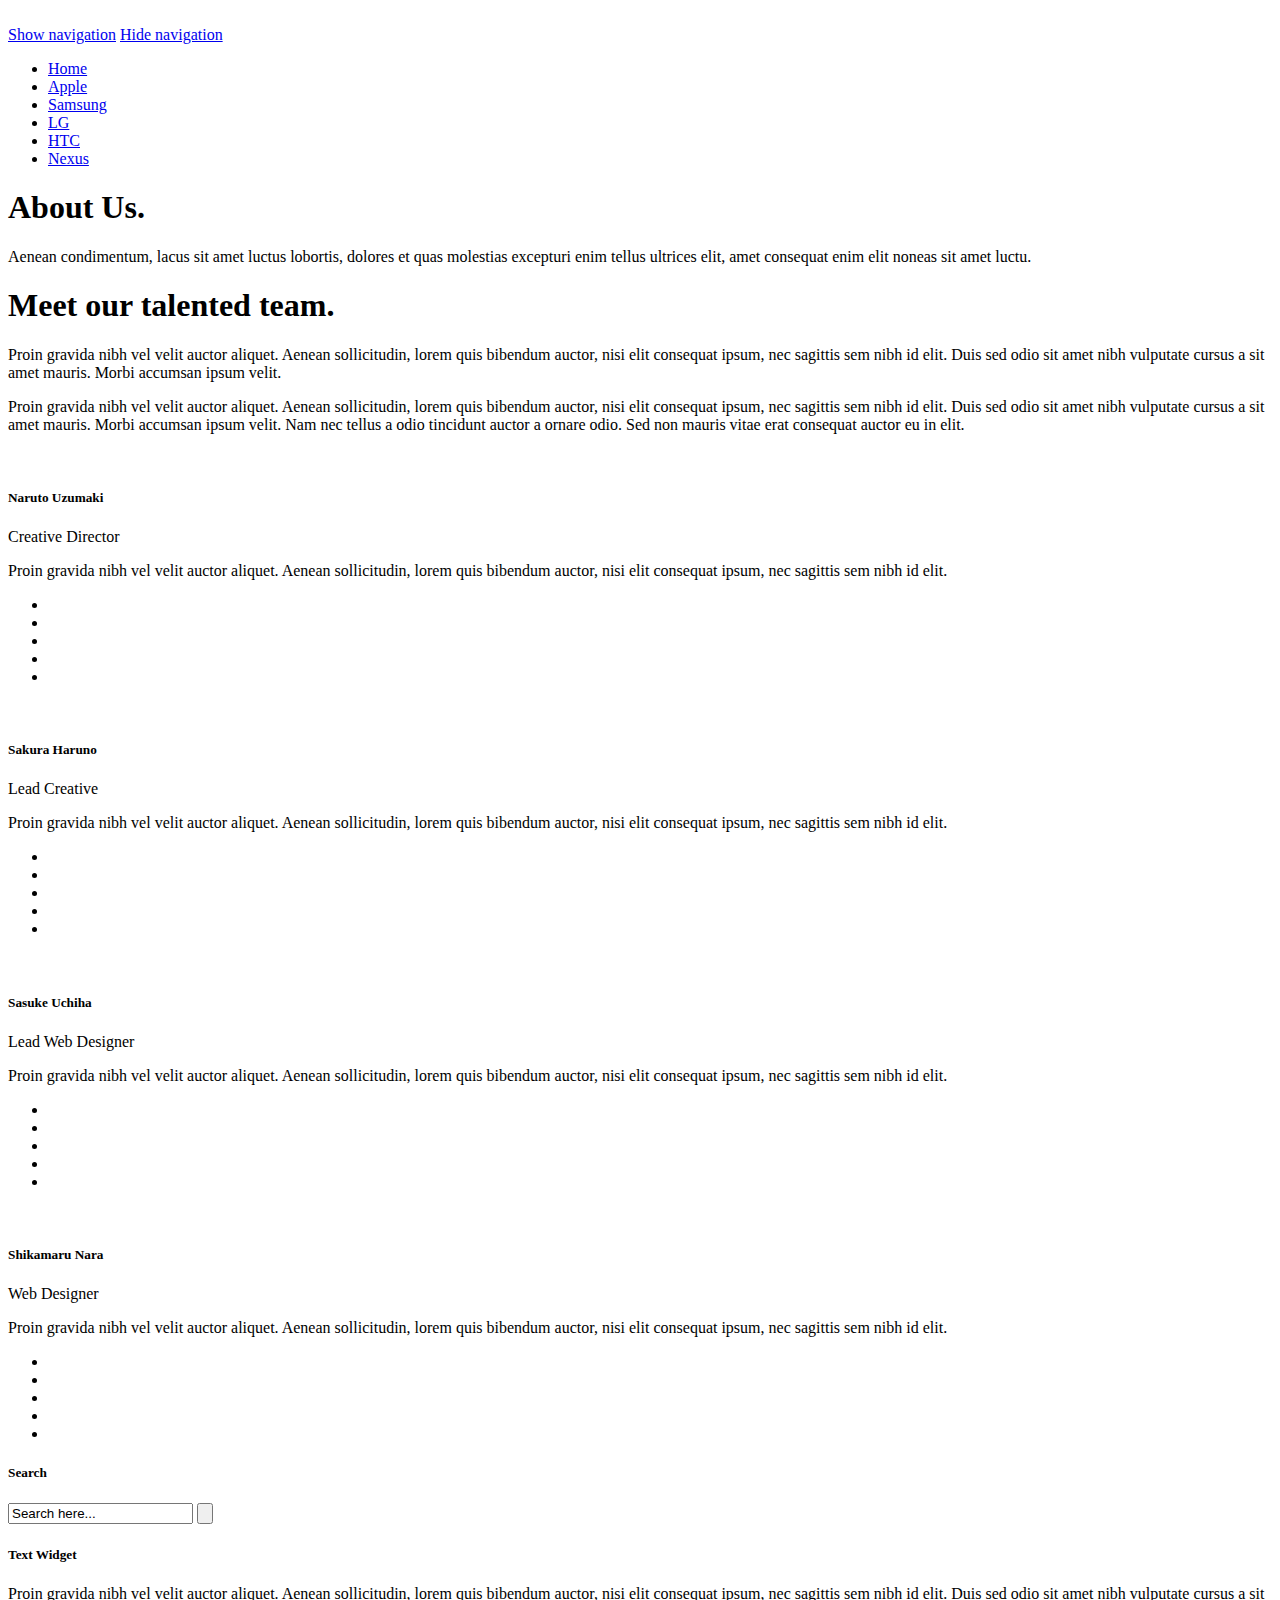
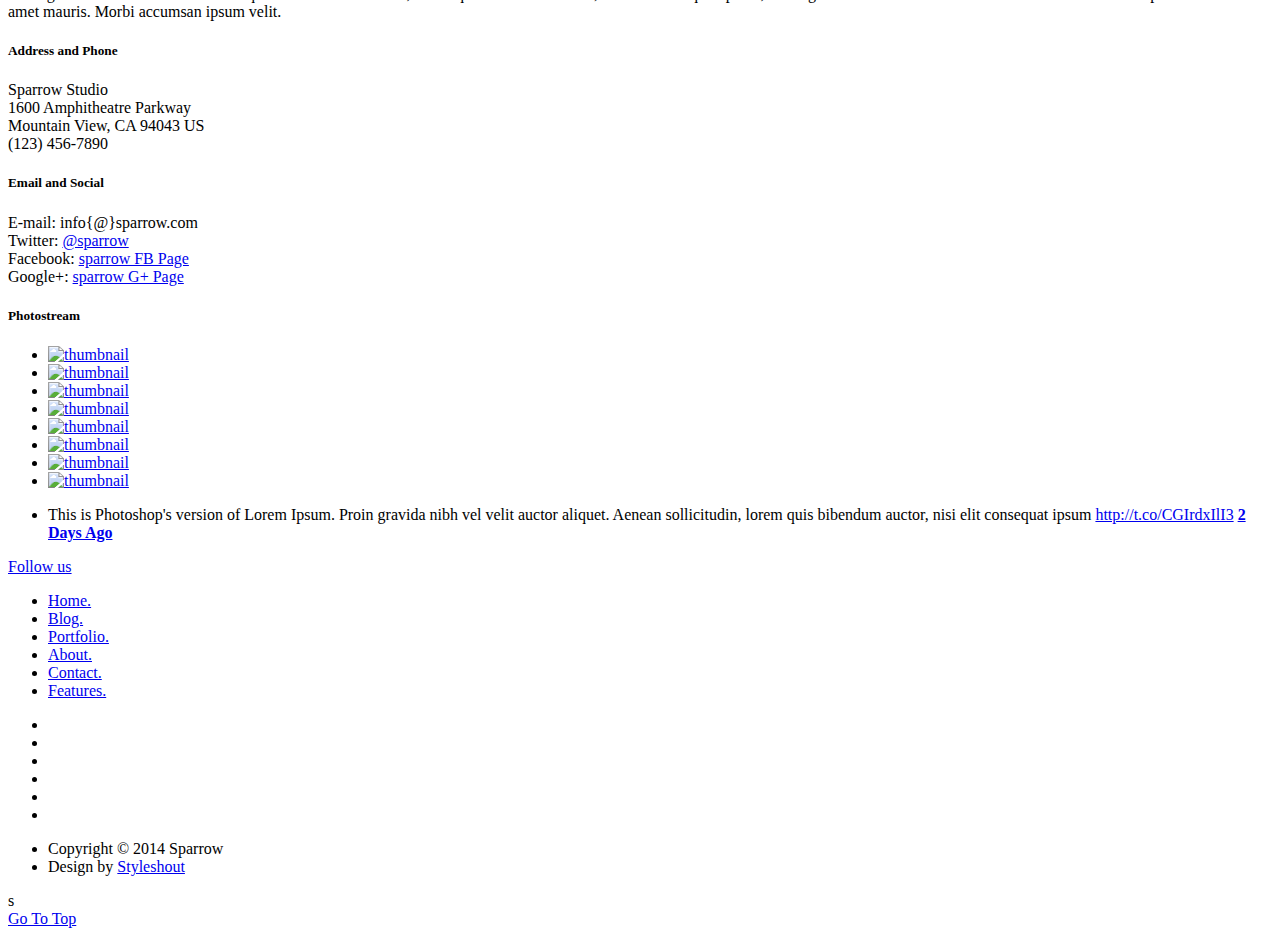
==== about.html @ 1928d03b "Change title of LG" ====
<!DOCTYPE html>
<!--[if lt IE 8 ]><html class="no-js ie ie7" lang="en"> <![endif]-->
<!--[if IE 8 ]><html class="no-js ie ie8" lang="en"> <![endif]-->
<!--[if (gte IE 8)|!(IE)]><!--><html class="no-js" lang="en"> <!--<![endif]-->
<head>

   <!--- Basic Page Needs
   ================================================== -->
   <meta charset="utf-8">
	<title>LG| SP</title>
	<meta name="description" content="">
	<meta name="author" content="">

   <!-- Mobile Specific Metas
   ================================================== -->
	<meta name="viewport" content="width=device-width, initial-scale=1, maximum-scale=1">

	<!-- CSS
    ================================================== -->
   <link rel="stylesheet" href="css/default.css">
	<link rel="stylesheet" href="css/layout.css">
   <link rel="stylesheet" href="css/media-queries.css">

   <!-- Script
   ================================================== -->
	<script src="js/modernizr.js"></script>

   <!-- Favicons
	================================================== -->
	<link rel="shortcut icon" href="favicon.ico" >

</head>

<body>

   <!-- Header
   ================================================== -->
   <header>

      <div class="row">

         <div class="twelve columns">

            <div class="logo">
               <a href="index.html"><img alt="" src="images/logo.png"></a>
            </div>

            <nav id="nav-wrap">

               <a class="mobile-btn" href="#nav-wrap" title="Show navigation">Show navigation</a>
	            <a class="mobile-btn" href="#" title="Hide navigation">Hide navigation</a>

               <ul id="nav" class="nav">

	               <li><a href="index.html">Home</a></li>
	               <li><span><a href="blog.html">Apple</a></span>
                  </li>
                  <li><span><a href="portfolio.html">Samsung</a></span>
                  </li>
	               <li class="current"><a href="about.html">LG</a></li>
                  <li><a href="contact.html">HTC</a></li>
                  <li><a href="styles.html">Nexus</a></li>

               </ul> <!-- end #nav -->

            </nav> <!-- end #nav-wrap -->

         </div>

      </div>

   </header> <!-- Header End -->

   <!-- Page Title
   ================================================== -->
   <div id="page-title">

      <div class="row">

         <div class="ten columns centered text-center">
            <h1>About Us<span>.</span></h1>

            <p>Aenean condimentum, lacus sit amet luctus lobortis, dolores et quas molestias excepturi
            enim tellus ultrices elit, amet consequat enim elit noneas sit amet luctu. </p>
         </div>

      </div>

   </div> <!-- Page Title End-->

   <!-- Content
   ================================================== -->
   <div class="content-outer">

      <div id="page-content" class="row page">

         <div id="primary" class="eight columns">

            <section>

               <h1>Meet our talented team.</h1>

               <p class="lead">Proin gravida nibh vel velit auctor aliquet. Aenean sollicitudin, lorem quis bibendum auctor,
               nisi elit consequat ipsum, nec sagittis sem nibh id elit. Duis sed odio sit amet nibh vulputate
               cursus a sit amet mauris. Morbi accumsan ipsum velit. </p>

               <p>Proin gravida nibh vel velit auctor aliquet. Aenean sollicitudin, lorem quis bibendum auctor,
               nisi elit consequat ipsum, nec sagittis sem nibh id elit. Duis sed odio sit amet nibh vulputate
               cursus a sit amet mauris. Morbi accumsan ipsum velit. Nam nec tellus a odio tincidunt auctor a
               ornare odio. Sed non  mauris vitae erat consequat auctor eu in elit. </p>

               <div class="row">

                  <div id="team-wrapper" class="bgrid-halves cf">

                     <div class="column member">

                        <img src="images/team/team-img-01.jpg" alt=""/>

                        <div class"member-name">
                           <h5>Naruto Uzumaki</h5>
                           <span>Creative Director</span>
                        </div>

                        <p>Proin gravida nibh vel velit auctor aliquet. Aenean sollicitudin, lorem quis bibendum auctor,
                          nisi elit consequat ipsum, nec sagittis sem nibh id elit. </p>

                        <ul class="member-social">
                           <li><a href="#"><i class="fa fa-facebook"></i></a></li>
                           <li><a href="#"><i class="fa fa-twitter"></i></a></li>
                           <li><a href="#"><i class="fa fa-google-plus"></i></a></li>
                           <li><a href="#"><i class="fa fa-linkedin"></i></a></li>
                           <li><a href="#"><i class="fa fa-skype"></i></a></li>
                        </ul>

            			</div>

                     <div class="column member">

                        <img src="images/team/team-img-02.jpg" alt=""/>

                        <div class"member-name">
                           <h5>Sakura Haruno</h5>
                           <span>Lead Creative</span>
                        </div>

                        <p>Proin gravida nibh vel velit auctor aliquet. Aenean sollicitudin, lorem quis bibendum auctor,
                          nisi elit consequat ipsum, nec sagittis sem nibh id elit. </p>

                        <ul class="member-social">
                           <li><a href="#"><i class="fa fa-facebook"></i></a></li>
                           <li><a href="#"><i class="fa fa-twitter"></i></a></li>
                           <li><a href="#"><i class="fa fa-google-plus"></i></a></li>
                           <li><a href="#"><i class="fa fa-linkedin"></i></a></li>
                           <li><a href="#"><i class="fa fa-skype"></i></a></li>
                        </ul>

            			</div>

                     <div class="column member">

                        <img src="images/team/team-img-03.jpg" alt=""/>

                        <div class"member-name">
                           <h5>Sasuke Uchiha</h5>
                           <span>Lead Web Designer</span>
                        </div>

                        <p>Proin gravida nibh vel velit auctor aliquet. Aenean sollicitudin, lorem quis bibendum auctor,
                          nisi elit consequat ipsum, nec sagittis sem nibh id elit. </p>

                        <ul class="member-social">
                           <li><a href="#"><i class="fa fa-facebook"></i></a></li>
                           <li><a href="#"><i class="fa fa-twitter"></i></a></li>
                           <li><a href="#"><i class="fa fa-google-plus"></i></a></li>
                           <li><a href="#"><i class="fa fa-linkedin"></i></a></li>
                           <li><a href="#"><i class="fa fa-skype"></i></a></li>
                        </ul>

            			</div>

                     <div class="column member">

                        <img src="images/team/team-img-03.jpg" alt=""/>

                        <div class"member-name">
                           <h5>Shikamaru Nara</h5>
                           <span>Web Designer</span>
                        </div>

                        <p>Proin gravida nibh vel velit auctor aliquet. Aenean sollicitudin, lorem quis bibendum auctor,
                          nisi elit consequat ipsum, nec sagittis sem nibh id elit. </p>

                        <ul class="member-social">
                           <li><a href="#"><i class="fa fa-facebook"></i></a></li>
                           <li><a href="#"><i class="fa fa-twitter"></i></a></li>
                           <li><a href="#"><i class="fa fa-google-plus"></i></a></li>
                           <li><a href="#"><i class="fa fa-linkedin"></i></a></li>
                           <li><a href="#"><i class="fa fa-skype"></i></a></li>
                        </ul>

            			</div>

                  </div> <!-- Team wrapper End -->

               </div> <!-- row End -->

            </section> <!-- section end -->

         </div> <!-- primary end -->

         <div id="secondary" class="four columns end">

            <aside id="sidebar">

               <div class="widget widget_search">
                  <h5>Search</h5>
                  <form action="#">

                     <input class="text-search" type="text" onfocus="if (this.value == 'Search here...') { this.value = ''; }" onblur="if(this.value == '') { this.value = 'Search here...'; }" value="Search here...">
                     <input type="submit" class="submit-search" value="">

                  </form>
               </div>

               <div class="widget widget_text">
                  <h5 class="widget-title">Text Widget</h5>
                  <div class="textwidget">Proin gravida nibh vel velit auctor aliquet.
                  Aenean sollicitudin, lorem quis bibendum auctor, nisi elit consequat ipsum,
                  nec sagittis sem nibh id elit. Duis sed odio sit amet nibh vulputate cursus
                  a sit amet mauris. Morbi accumsan ipsum velit. </div>
		         </div>

               <div class="widget widget_contact">
					   <h5>Address and Phone</h5>
					   <p class="address">
						   Sparrow Studio<br>
						   1600 Amphitheatre Parkway <br>
						   Mountain View, CA 94043 US<br>
						   <span>(123) 456-7890</span>
					   </p>

					   <h5>Email and Social</h5>
					   <p>
                     E-mail: info{@}sparrow.com<br>
                     Twitter: <a href="#">@sparrow</a><br>
                     Facebook: <a href="#">sparrow FB Page</a><br>
                     Google+: <a href="#">sparrow G+ Page</a>
                  </p>
				   </div>

               <div class="widget widget_photostream">
                  <h5>Photostream</h5>
                  <ul class="photostream cf">
                     <li><a href="#"><img src="images/thumb.jpg" alt="thumbnail"></a></li>
                     <li><a href="#"><img src="images/thumb.jpg" alt="thumbnail"></a></li>
                     <li><a href="#"><img src="images/thumb.jpg" alt="thumbnail"></a></li>
                     <li><a href="#"><img src="images/thumb.jpg" alt="thumbnail"></a></li>
                     <li><a href="#"><img src="images/thumb.jpg" alt="thumbnail"></a></li>
                     <li><a href="#"><img src="images/thumb.jpg" alt="thumbnail"></a></li>
                     <li><a href="#"><img src="images/thumb.jpg" alt="thumbnail"></a></li>
                     <li><a href="#"><img src="images/thumb.jpg" alt="thumbnail"></a></li>
                  </ul>
	            </div>

            </aside>

         </div> <!-- secondary End-->

      </div> <!-- page-content End-->

   </div> <!-- Content End-->

   <!-- Tweets Section
   ================================================== -->
   <section id="tweets">

      <div class="row">

         <div class="tweeter-icon align-center">
            <i class="fa fa-twitter"></i>
         </div>

         <ul id="twitter" class="align-center">
            <li>
               <span>
               This is Photoshop's version  of Lorem Ipsum. Proin gravida nibh vel velit auctor aliquet.
               Aenean sollicitudin, lorem quis bibendum auctor, nisi elit consequat ipsum
               <a href="#">http://t.co/CGIrdxIlI3</a>
               </span>
               <b><a href="#">2 Days Ago</a></b>
            </li>
            <!--
            <li>
               <span>
               This is Photoshop's version  of Lorem Ipsum. Proin gravida nibh vel velit auctor aliquet.
               Aenean sollicitudin, lorem quis bibendum auctor, nisi elit consequat ipsum
               <a href="#">http://t.co/CGIrdxIlI3</a>
               </span>
               <b><a href="#">3 Days Ago</a></b>
            </li>
            -->
         </ul>

         <p class="align-center"><a href="#" class="button">Follow us</a></p>

      </div>

   </section> <!-- Tweet Section End-->

   <!-- footer
   ================================================== -->
   <footer>

      <div class="row">

         <div class="twelve columns">

            <ul class="footer-nav">
					<li><a href="#">Home.</a></li>
              	<li><a href="#">Blog.</a></li>
              	<li><a href="#">Portfolio.</a></li>
              	<li><a href="#">About.</a></li>
              	<li><a href="#">Contact.</a></li>
               <li><a href="#">Features.</a></li>
			   </ul>

            <ul class="footer-social">
               <li><a href="#"><i class="fa fa-facebook"></i></a></li>
               <li><a href="#"><i class="fa fa-twitter"></i></a></li>
               <li><a href="#"><i class="fa fa-google-plus"></i></a></li>
               <li><a href="#"><i class="fa fa-linkedin"></i></a></li>
               <li><a href="#"><i class="fa fa-skype"></i></a></li>
               <li><a href="#"><i class="fa fa-rss"></i></a></li>
            </ul>

            <ul class="copyright">
               <li>Copyright &copy; 2014 Sparrow</li> 
               <li>Design by <a href="http://www.styleshout.com/">Styleshout</a></li>               
            </ul>s

         </div>

         <div id="go-top" style="display: block;"><a title="Back to Top" href="#">Go To Top</a></div>

      </div>

   </footer> <!-- Footer End-->

   <!-- Java Script
   ================================================== -->
   <script src="http://ajax.googleapis.com/ajax/libs/jquery/1.10.2/jquery.min.js"></script>
   <script>window.jQuery || document.write('<script src="js/jquery-1.10.2.min.js"><\/script>')</script>
   <script type="text/javascript" src="js/jquery-migrate-1.2.1.min.js"></script>

   <script src="js/jquery.flexslider.js"></script>
   <script src="js/doubletaptogo.js"></script>
   <script src="js/init.js"></script> 

</body>

</html>
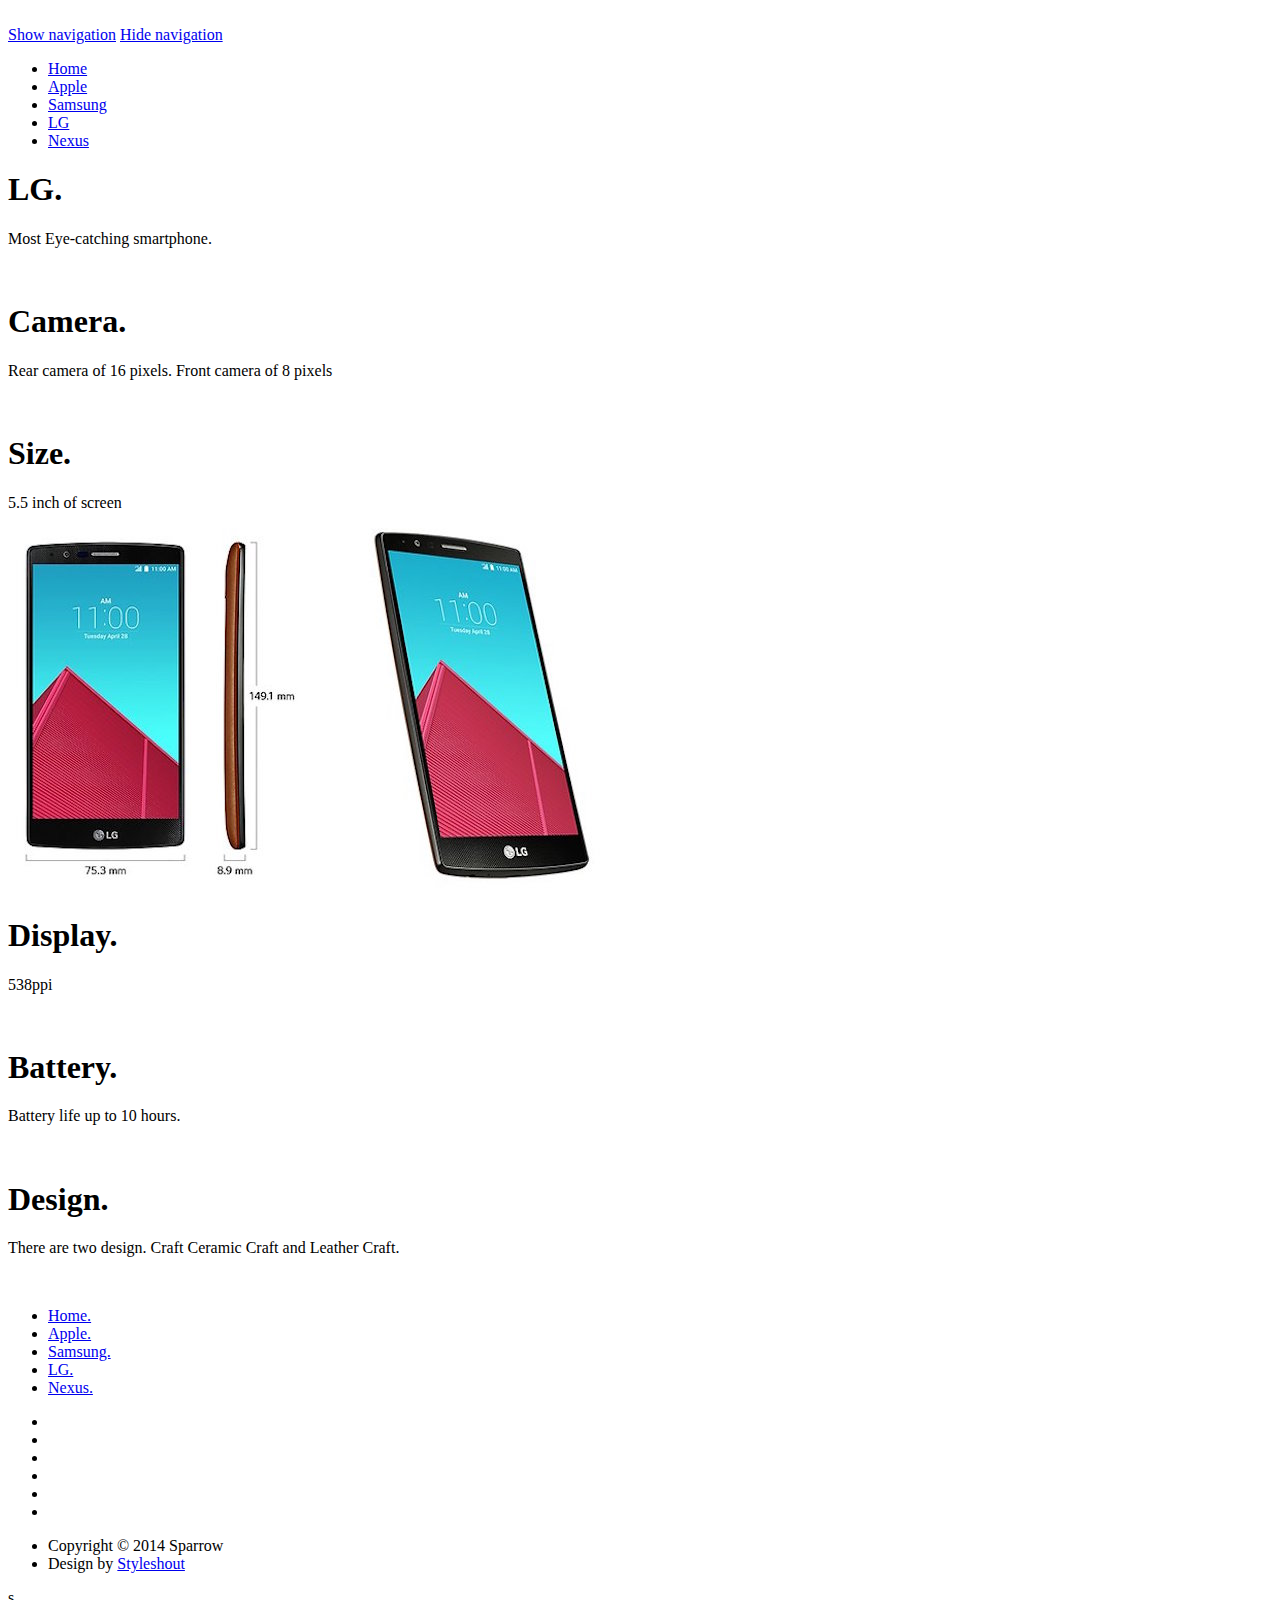
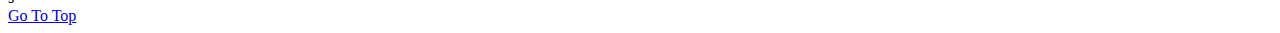
==== commit bc055bce: "Change picture size lg 2" ====
--- a/about.html
+++ b/about.html
@@ -58,8 +58,7 @@
                   <li><span><a href="portfolio.html">Samsung</a></span>
                   </li>
 	               <li class="current"><a href="about.html">LG</a></li>
-                  <li><a href="contact.html">HTC</a></li>
-                  <li><a href="styles.html">Nexus</a></li>
+                  <li><a href="contact.html">Nexus</a></li>
 
                </ul> <!-- end #nav -->
 
@@ -73,240 +72,132 @@
 
    <!-- Page Title
    ================================================== -->
+   <!-- Slide -->
+   <li>
+   <div id="page-title one">
+
+      <div class="row one">
+
+         <div class="ten columns centered text-center">
+            <h1>LG<span>.</span></h1>
+
+            <p>Most Eye-catching smartphone. </p>
+         </div>
+         <div class="slider-image">
+                        <img src="images/LG/lg g4.jpg" alt="" />
+                     </div>
+
+      </div>
+
+   </div> 
+   </li>
+
+   <!-- Slide -->
+   <li>
+
    <div id="page-title">
 
       <div class="row">
 
          <div class="ten columns centered text-center">
-            <h1>About Us<span>.</span></h1>
-
-            <p>Aenean condimentum, lacus sit amet luctus lobortis, dolores et quas molestias excepturi
-            enim tellus ultrices elit, amet consequat enim elit noneas sit amet luctu. </p>
-         </div>
-
-      </div>
-
-   </div> <!-- Page Title End-->
-
-   <!-- Content
-   ================================================== -->
-   <div class="content-outer">
-
-      <div id="page-content" class="row page">
-
-         <div id="primary" class="eight columns">
-
-            <section>
-
-               <h1>Meet our talented team.</h1>
-
-               <p class="lead">Proin gravida nibh vel velit auctor aliquet. Aenean sollicitudin, lorem quis bibendum auctor,
-               nisi elit consequat ipsum, nec sagittis sem nibh id elit. Duis sed odio sit amet nibh vulputate
-               cursus a sit amet mauris. Morbi accumsan ipsum velit. </p>
-
-               <p>Proin gravida nibh vel velit auctor aliquet. Aenean sollicitudin, lorem quis bibendum auctor,
-               nisi elit consequat ipsum, nec sagittis sem nibh id elit. Duis sed odio sit amet nibh vulputate
-               cursus a sit amet mauris. Morbi accumsan ipsum velit. Nam nec tellus a odio tincidunt auctor a
-               ornare odio. Sed non  mauris vitae erat consequat auctor eu in elit. </p>
-
-               <div class="row">
-
-                  <div id="team-wrapper" class="bgrid-halves cf">
-
-                     <div class="column member">
-
-                        <img src="images/team/team-img-01.jpg" alt=""/>
-
-                        <div class"member-name">
-                           <h5>Naruto Uzumaki</h5>
-                           <span>Creative Director</span>
-                        </div>
-
-                        <p>Proin gravida nibh vel velit auctor aliquet. Aenean sollicitudin, lorem quis bibendum auctor,
-                          nisi elit consequat ipsum, nec sagittis sem nibh id elit. </p>
-
-                        <ul class="member-social">
-                           <li><a href="#"><i class="fa fa-facebook"></i></a></li>
-                           <li><a href="#"><i class="fa fa-twitter"></i></a></li>
-                           <li><a href="#"><i class="fa fa-google-plus"></i></a></li>
-                           <li><a href="#"><i class="fa fa-linkedin"></i></a></li>
-                           <li><a href="#"><i class="fa fa-skype"></i></a></li>
-                        </ul>
-
-            			</div>
-
-                     <div class="column member">
-
-                        <img src="images/team/team-img-02.jpg" alt=""/>
-
-                        <div class"member-name">
-                           <h5>Sakura Haruno</h5>
-                           <span>Lead Creative</span>
-                        </div>
-
-                        <p>Proin gravida nibh vel velit auctor aliquet. Aenean sollicitudin, lorem quis bibendum auctor,
-                          nisi elit consequat ipsum, nec sagittis sem nibh id elit. </p>
-
-                        <ul class="member-social">
-                           <li><a href="#"><i class="fa fa-facebook"></i></a></li>
-                           <li><a href="#"><i class="fa fa-twitter"></i></a></li>
-                           <li><a href="#"><i class="fa fa-google-plus"></i></a></li>
-                           <li><a href="#"><i class="fa fa-linkedin"></i></a></li>
-                           <li><a href="#"><i class="fa fa-skype"></i></a></li>
-                        </ul>
-
-            			</div>
-
-                     <div class="column member">
-
-                        <img src="images/team/team-img-03.jpg" alt=""/>
-
-                        <div class"member-name">
-                           <h5>Sasuke Uchiha</h5>
-                           <span>Lead Web Designer</span>
-                        </div>
-
-                        <p>Proin gravida nibh vel velit auctor aliquet. Aenean sollicitudin, lorem quis bibendum auctor,
-                          nisi elit consequat ipsum, nec sagittis sem nibh id elit. </p>
-
-                        <ul class="member-social">
-                           <li><a href="#"><i class="fa fa-facebook"></i></a></li>
-                           <li><a href="#"><i class="fa fa-twitter"></i></a></li>
-                           <li><a href="#"><i class="fa fa-google-plus"></i></a></li>
-                           <li><a href="#"><i class="fa fa-linkedin"></i></a></li>
-                           <li><a href="#"><i class="fa fa-skype"></i></a></li>
-                        </ul>
-
-            			</div>
-
-                     <div class="column member">
-
-                        <img src="images/team/team-img-03.jpg" alt=""/>
-
-                        <div class"member-name">
-                           <h5>Shikamaru Nara</h5>
-                           <span>Web Designer</span>
-                        </div>
-
-                        <p>Proin gravida nibh vel velit auctor aliquet. Aenean sollicitudin, lorem quis bibendum auctor,
-                          nisi elit consequat ipsum, nec sagittis sem nibh id elit. </p>
-
-                        <ul class="member-social">
-                           <li><a href="#"><i class="fa fa-facebook"></i></a></li>
-                           <li><a href="#"><i class="fa fa-twitter"></i></a></li>
-                           <li><a href="#"><i class="fa fa-google-plus"></i></a></li>
-                           <li><a href="#"><i class="fa fa-linkedin"></i></a></li>
-                           <li><a href="#"><i class="fa fa-skype"></i></a></li>
-                        </ul>
-
-            			</div>
-
-                  </div> <!-- Team wrapper End -->
-
-               </div> <!-- row End -->
-
-            </section> <!-- section end -->
-
-         </div> <!-- primary end -->
-
-         <div id="secondary" class="four columns end">
-
-            <aside id="sidebar">
-
-               <div class="widget widget_search">
-                  <h5>Search</h5>
-                  <form action="#">
-
-                     <input class="text-search" type="text" onfocus="if (this.value == 'Search here...') { this.value = ''; }" onblur="if(this.value == '') { this.value = 'Search here...'; }" value="Search here...">
-                     <input type="submit" class="submit-search" value="">
-
-                  </form>
-               </div>
-
-               <div class="widget widget_text">
-                  <h5 class="widget-title">Text Widget</h5>
-                  <div class="textwidget">Proin gravida nibh vel velit auctor aliquet.
-                  Aenean sollicitudin, lorem quis bibendum auctor, nisi elit consequat ipsum,
-                  nec sagittis sem nibh id elit. Duis sed odio sit amet nibh vulputate cursus
-                  a sit amet mauris. Morbi accumsan ipsum velit. </div>
-		         </div>
-
-               <div class="widget widget_contact">
-					   <h5>Address and Phone</h5>
-					   <p class="address">
-						   Sparrow Studio<br>
-						   1600 Amphitheatre Parkway <br>
-						   Mountain View, CA 94043 US<br>
-						   <span>(123) 456-7890</span>
-					   </p>
-
-					   <h5>Email and Social</h5>
-					   <p>
-                     E-mail: info{@}sparrow.com<br>
-                     Twitter: <a href="#">@sparrow</a><br>
-                     Facebook: <a href="#">sparrow FB Page</a><br>
-                     Google+: <a href="#">sparrow G+ Page</a>
-                  </p>
-				   </div>
-
-               <div class="widget widget_photostream">
-                  <h5>Photostream</h5>
-                  <ul class="photostream cf">
-                     <li><a href="#"><img src="images/thumb.jpg" alt="thumbnail"></a></li>
-                     <li><a href="#"><img src="images/thumb.jpg" alt="thumbnail"></a></li>
-                     <li><a href="#"><img src="images/thumb.jpg" alt="thumbnail"></a></li>
-                     <li><a href="#"><img src="images/thumb.jpg" alt="thumbnail"></a></li>
-                     <li><a href="#"><img src="images/thumb.jpg" alt="thumbnail"></a></li>
-                     <li><a href="#"><img src="images/thumb.jpg" alt="thumbnail"></a></li>
-                     <li><a href="#"><img src="images/thumb.jpg" alt="thumbnail"></a></li>
-                     <li><a href="#"><img src="images/thumb.jpg" alt="thumbnail"></a></li>
-                  </ul>
-	            </div>
-
-            </aside>
-
-         </div> <!-- secondary End-->
-
-      </div> <!-- page-content End-->
-
-   </div> <!-- Content End-->
-
-   <!-- Tweets Section
-   ================================================== -->
-   <section id="tweets">
-
-      <div class="row">
-
-         <div class="tweeter-icon align-center">
-            <i class="fa fa-twitter"></i>
-         </div>
-
-         <ul id="twitter" class="align-center">
-            <li>
-               <span>
-               This is Photoshop's version  of Lorem Ipsum. Proin gravida nibh vel velit auctor aliquet.
-               Aenean sollicitudin, lorem quis bibendum auctor, nisi elit consequat ipsum
-               <a href="#">http://t.co/CGIrdxIlI3</a>
-               </span>
-               <b><a href="#">2 Days Ago</a></b>
-            </li>
-            <!--
-            <li>
-               <span>
-               This is Photoshop's version  of Lorem Ipsum. Proin gravida nibh vel velit auctor aliquet.
-               Aenean sollicitudin, lorem quis bibendum auctor, nisi elit consequat ipsum
-               <a href="#">http://t.co/CGIrdxIlI3</a>
-               </span>
-               <b><a href="#">3 Days Ago</a></b>
-            </li>
-            -->
-         </ul>
-
-         <p class="align-center"><a href="#" class="button">Follow us</a></p>
-
-      </div>
-
-   </section> <!-- Tweet Section End-->
+            <h1>Camera<span>.</span></h1>
+
+            <p>Rear camera of 16 pixels. Front camera of 8 pixels</p>
+         </div>
+         <div class="slider-image">
+                        <img src="images/LG/lg g4 camera.jpg" alt="" />
+                     </div>
+</div>
+
+      </div>
+
+   </div> 
+   </li>
+<!-- Slide -->
+   <li>
+
+   <div id="page-titleone">
+
+      <div class="row">
+
+         <div class="ten columns centered text-center">
+            <h1>Size<span>.</span></h1>
+
+            <p>5.5 inch of screen</p>
+         </div>
+         <div class="slider-image">
+                        <img src="images/LG/lg g4 size2.jpg" alt="" />
+                     </div>
+</div>
+
+      </div>
+
+   </div> 
+   </li>
+   <!-- Slide -->
+   <li>
+
+   <div id="page-title">
+
+      <div class="row">
+
+         <div class="ten columns centered text-center">
+            <h1>Display<span>.</span></h1>
+
+            <p>538ppi</p>
+         </div>
+         <div class="slider-image">
+                        <img src="image/LG/lg g4 display.jpg" alt="" />
+                     </div>
+
+      </div>
+
+   </div> 
+   </li>
+   <!-- Slide -->
+   <li>
+
+   <div id="page-titleone">
+
+      <div class="row one">
+
+         <div class="ten columns centered text-center">
+            <h1>Battery<span>.</span></h1>
+
+            <p>Battery life up to 10 hours.</p>
+         </div>
+         <div class="slider-image">
+                        <img src="images/LG/lg g4 battery.jpg" alt="" />
+                     </div>
+</div>
+
+
+      </div>
+
+   </div> 
+   </li>
+      <!-- Slide -->
+   <li>
+
+   <div id="page-title">
+
+      <div class="row">
+
+         <div class="ten columns centered text-center">
+            <h1>Design<span>.</span></h1>
+
+            <p>There are two design. Craft Ceramic Craft and Leather Craft.</p>
+         </div>
+         <div class="slider-image">
+                        <img src="images/LG/lg g4 design.jpg" alt="" />
+                     </div>
+</div>
+
+      </div>
+
+   </div> 
+   </li>
+   <!-- Page Title End-->
 
    <!-- footer
    ================================================== -->
@@ -318,11 +209,10 @@
 
             <ul class="footer-nav">
 					<li><a href="#">Home.</a></li>
-              	<li><a href="#">Blog.</a></li>
-              	<li><a href="#">Portfolio.</a></li>
-              	<li><a href="#">About.</a></li>
-              	<li><a href="#">Contact.</a></li>
-               <li><a href="#">Features.</a></li>
+              	<li><a href="#">Apple.</a></li>
+              	<li><a href="#">Samsung.</a></li>
+              	<li><a href="#">LG.</a></li>
+               <li><a href="#">Nexus.</a></li>
 			   </ul>
 
             <ul class="footer-social">
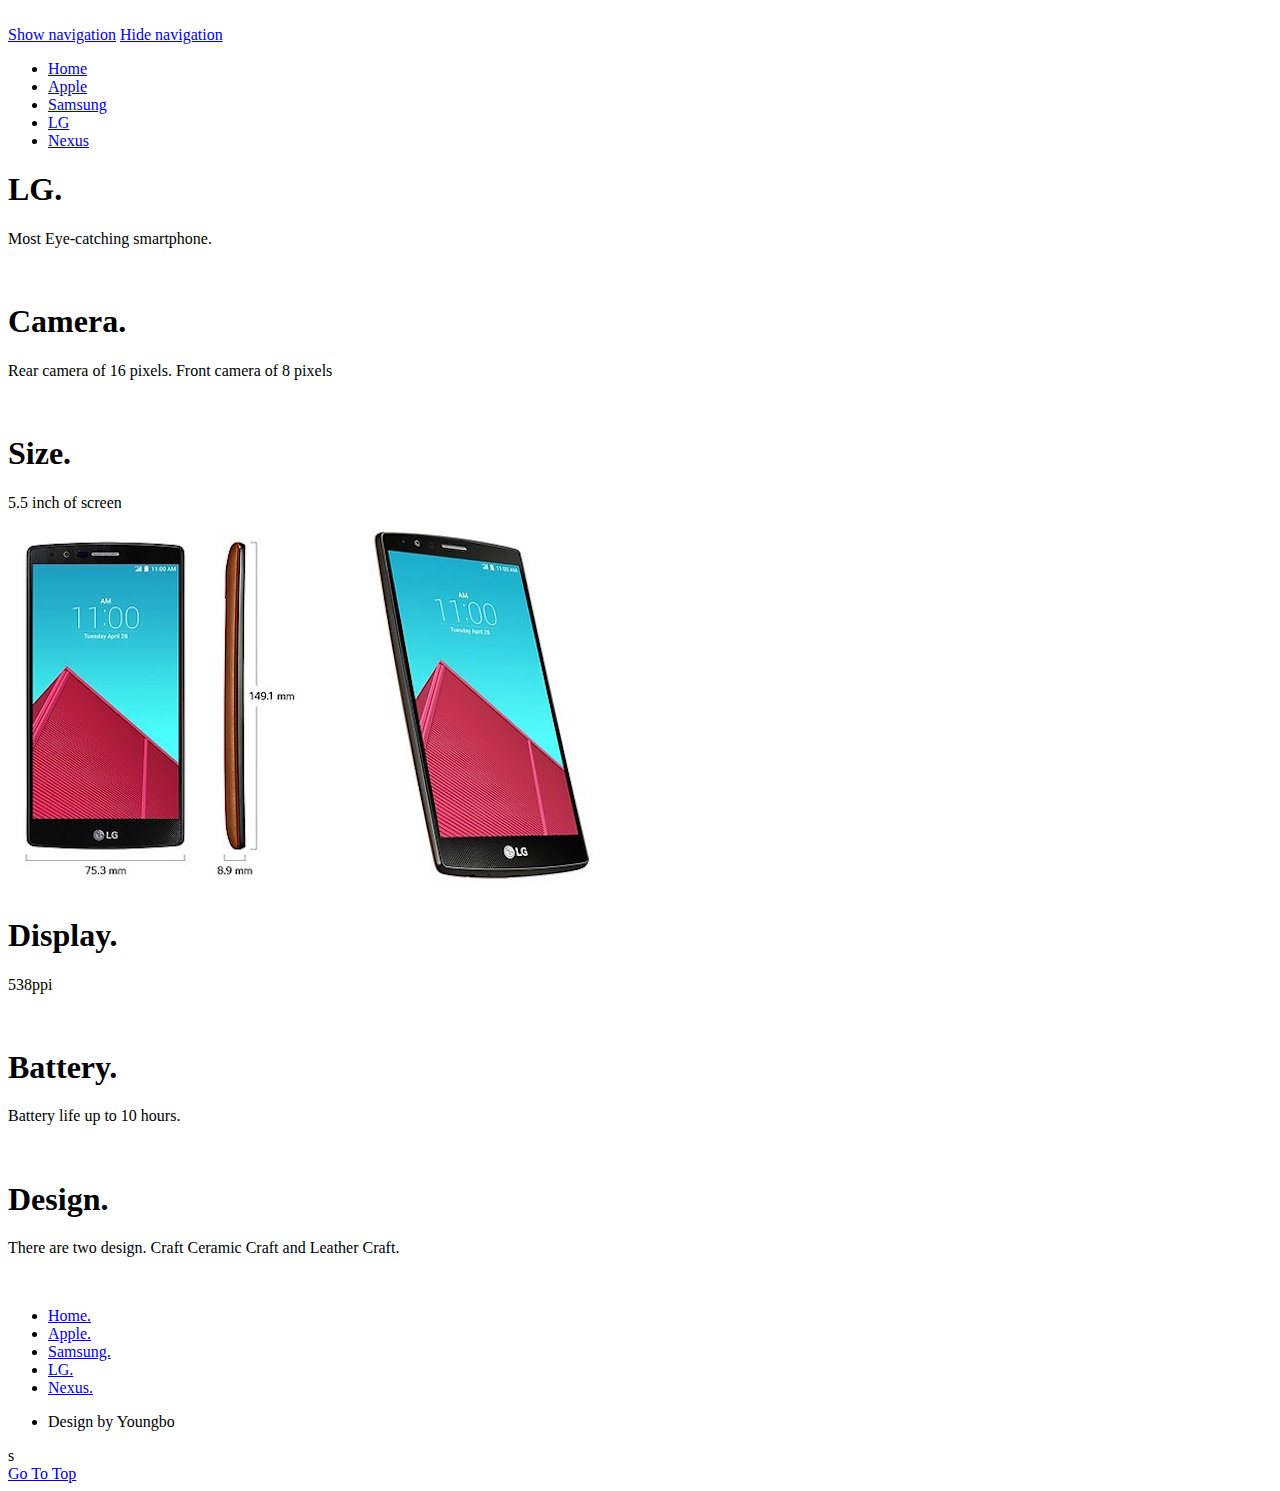
==== commit 8e6b7c5d: "Change picture of display lg 3" ====
--- a/about.html
+++ b/about.html
@@ -147,7 +147,7 @@
             <p>538ppi</p>
          </div>
          <div class="slider-image">
-                        <img src="image/LG/lg g4 display.jpg" alt="" />
+                        <img src="image/LG/lg g4 display3.jpg" alt="" />
                      </div>
 
       </div>
@@ -215,18 +215,9 @@
                <li><a href="#">Nexus.</a></li>
 			   </ul>
 
-            <ul class="footer-social">
-               <li><a href="#"><i class="fa fa-facebook"></i></a></li>
-               <li><a href="#"><i class="fa fa-twitter"></i></a></li>
-               <li><a href="#"><i class="fa fa-google-plus"></i></a></li>
-               <li><a href="#"><i class="fa fa-linkedin"></i></a></li>
-               <li><a href="#"><i class="fa fa-skype"></i></a></li>
-               <li><a href="#"><i class="fa fa-rss"></i></a></li>
-            </ul>
 
             <ul class="copyright">
-               <li>Copyright &copy; 2014 Sparrow</li> 
-               <li>Design by <a href="http://www.styleshout.com/">Styleshout</a></li>               
+               <li>Design by Youngbo</li>               
             </ul>s
 
          </div>
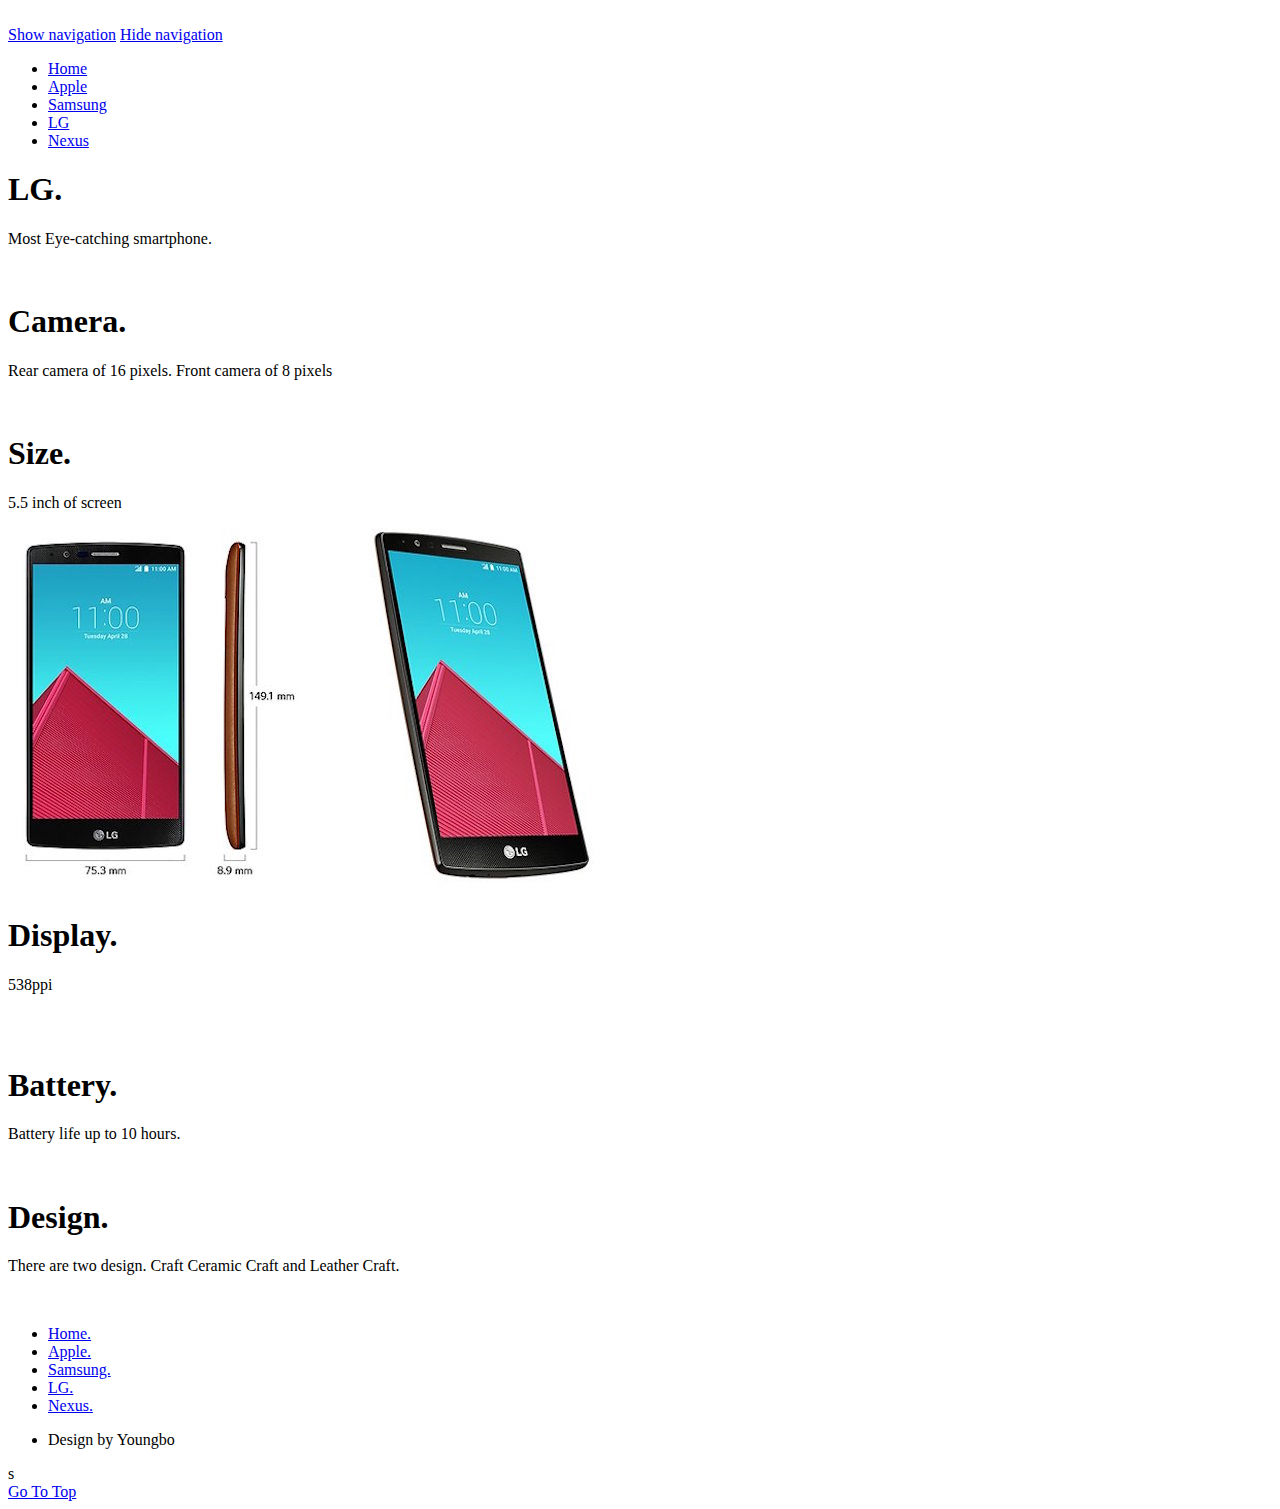
==== commit 22658a9d: "Add lg display" ====
--- a/about.html
+++ b/about.html
@@ -74,7 +74,7 @@
    ================================================== -->
    <!-- Slide -->
    <li>
-   <div id="page-title one">
+   <div id="page-titleone">
 
       <div class="row one">
 
@@ -147,7 +147,10 @@
             <p>538ppi</p>
          </div>
          <div class="slider-image">
-                        <img src="image/LG/lg g4 display3.jpg" alt="" />
+                        <img src="images/LG/lg g4 display4.png" alt="" />
+                     </div>
+                     <div class="slider-image">
+                        <img src="images/LG/lg g4 display2.png" alt="" />
                      </div>
 
       </div>
